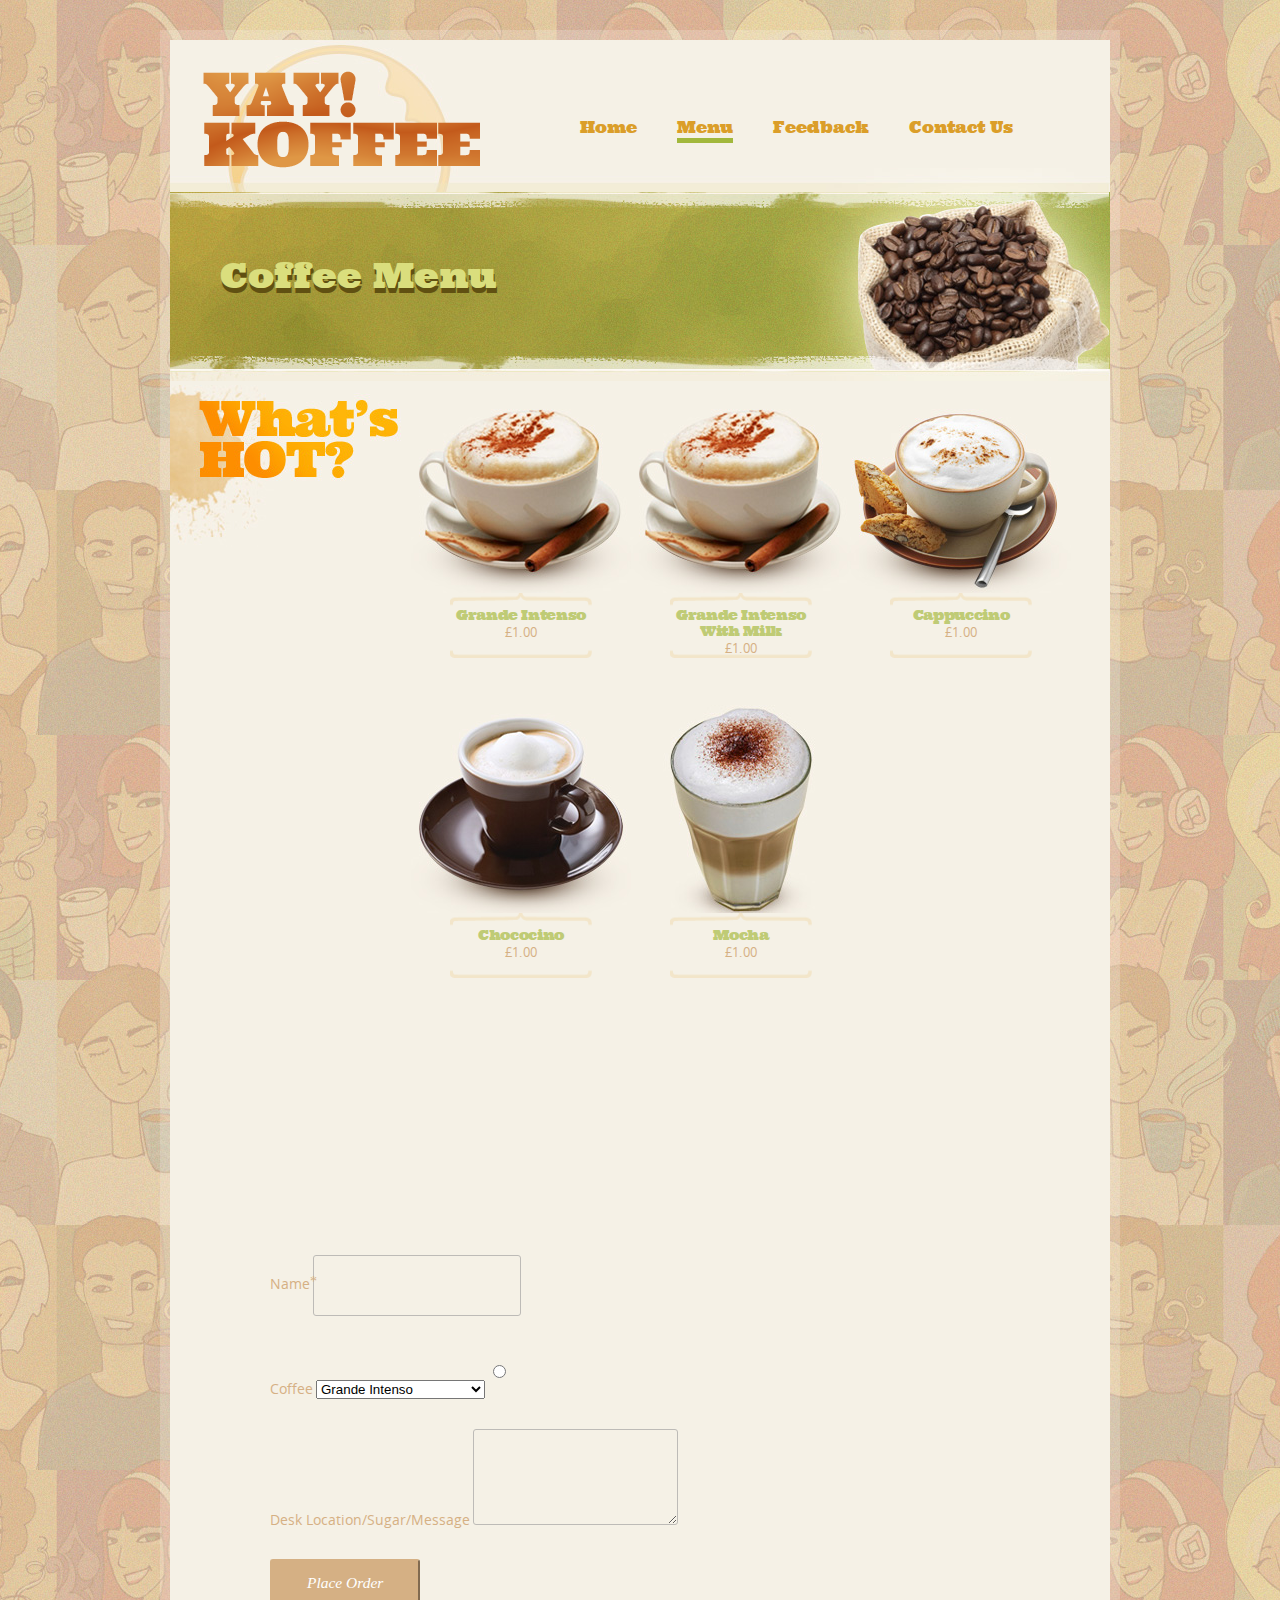
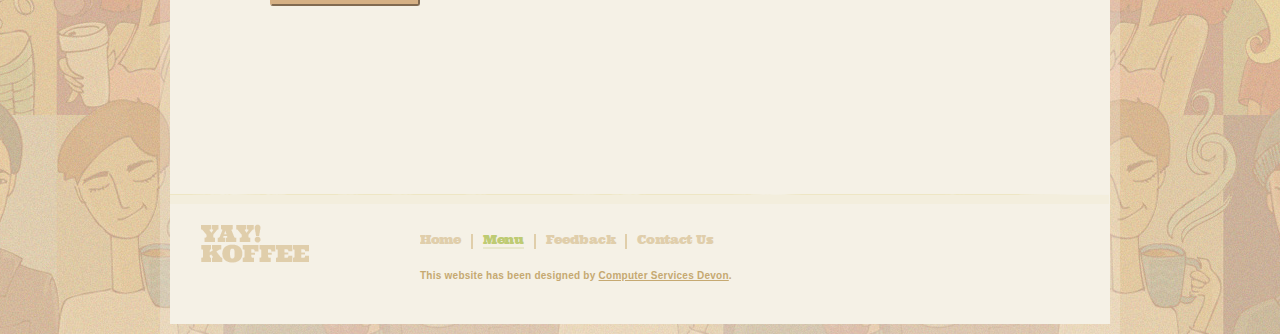
==== menu.html @ 17f11d4c "Add files via upload" ====
<!DOCTYPE html>
<html>

<head>

<meta charset="UTF-8">

<title>Menu - Yay&#33;Koffee Website</title>

<meta http-equiv="X-UA-Compatible" content="IE=edge">
<meta name="generator" content="Mobirise v3.12.1, mobirise.com">
<meta name="viewport" content="width=device-width, initial-scale=1">
<link rel="shortcut icon" href="assets/images/logo.png" type="image/x-icon">
<meta name="description" content="">


<link rel="stylesheet" href="assets/tether/tether.min.css">
<link rel="stylesheet" href="assets/bootstrap/css/bootstrap.min.css">
<link rel="stylesheet" href="assets/theme/css/style.css">

<link rel="stylesheet" type="text/css" href="css/style.css">

</head>

<body>

<div id="page">

<div>

<div id="header">

<a href="yaykoffee.html"><img src="images/logo.png" alt="Image"></a>

<ul>

<li>

<a href="yaykoffee.html">Home</a>

</li>

<li class="current">

<a href="menu.html">Menu</a>

</li>

<li>

<a href="#">Feedback</a>

</li>

<li>

<a href="#">Contact Us</a>

</li>

</ul>


</div>

<div id="body">

<div id="figure">

<img src="images/headline-menu.jpg" alt="Image">

<span>Coffee Menu</span>

</div>

<div>

<a href="menu.html" class="whatshot">What&#39;s Hot</a>

<div>

<ul>

<li>

<a href="#contacts4-0"><img src="images/coffee1.jpg" alt="Image"></a>

<div>

<a href="#contacts4-0">Grande Intenso</a>

<p>&#163;1.00
</p>
</div>

</li>

<li>

<a href="#contacts4-0"><img src="images/coffee1.jpg" alt="Image"></a>

<div>

<a href="#contacts4-0">Grande Intenso With Milk</a>

<p>&#163;1.00
</p>
</div>

</li>

<li>

<a href="#contacts4-0"><img src="images/coffee2.jpg" alt="Image"></a>

<div>

<a href="#contacts4-0">Cappuccino</a>

<p>&#163;1.00
</p>

</div>

</li>

<li>

<a href="#contacts4-0"><img src="images/coffee3.jpg" alt="Image"></a>

<div>

<a href="#contacts4-0">Chococino</a>

<p>&#163;1.00
</p>

</div>

</li>

<li>

<a href="#contacts4-0"><img src="images/coffee4.jpg" alt="Image"></a>

<div>

<a href="#contacts4-0">Mocha</a>

<p>&#163;1.00
</p>

</div>

</li>

</ul>

</div>
</div>

<section class="mbr-footer footer4 mbr-section mbr-section-md-padding" id="contacts4-0" style="background-color: rgb(245, 241, 230);">

    <div class="container">
        <div class="mbr-contacts row">
            <div class="col-sm-8">
                <div class="row">
                    <div class="col-sm-6">
                        <p></p>
                    </div>
                    <div class="col-sm-6"></div>
                </div>
            </div>
            <div class="col-sm-4" data-form-type="formoid">
                <div data-form-alert="true">
                    <div hidden="" data-form-alert-success="true">Thanks for your order, we will be with you shortly!</div>
                </div>
                <form action="https://mobirise.com/" method="post" data-form-title="MESSAGE">
                    <input type="hidden" value="bp8QdwZlumvn5A5jrG0yVfaINbLjKqHL7+QjnKdUTuFYJ6l2spEoLCuzPC8Zn+gE+W487ttQkU265dWGNcAhoTUflsGxe4GEViRPbZJAxEvvhRp44yQENz+hBZqgiztR" data-form-email="true">
                    <div class="form-group">
                        <label class="form-control-label" for="contacts4-0-name">Name<span class="form-asterisk">*</span></label>
                        <input type="text" class="form-control input-sm input-inverse" name="name" required="" data-form-field="Name" id="contacts4-0-name">
                    </div>

                    <div class="form-group">
                        <label class="form-control-label" for="contacts4-0-phone">Coffee</label>
                        <select name="Coffee">
                          <option value="GrandeIntenso">Grande Intenso</option>
                          <option value="GrandeIntensoMilk">Grande Intenso with Milk</option>
                          <option value="Cappucino">Cappucino</option>
                          <option value="Chococino">Chococino</option>
                          <option value="Mocha">Mocha</option>
                        </select>
                        <input type="radio" class="form-control input-sm input-inverse" name="phone" data-form-field="Phone" id="contacts4-0-phone">
                      </div>
                    <div class="form-group">
                        <label class="form-control-label" for="contacts4-0-message">Desk Location/Sugar/Message</label>
                        <textarea class="form-control input-sm input-inverse" name="message" data-form-field="Message" rows="4" id="contacts4-0-message"></textarea>
                    </div>
                    <div class="mbr-buttons mbr-buttons--right btn-inverse"><button type="submit" class="btn btn-sm btn-black">Place Order</button></div>
                </form>
            </div>
        </div>
    </div>
</section>

</div>

<div id="footer">

<div>

<a href="yaykoffee.html"><img src="images/logo2.png" alt="Image"></a>

<p class="footnote"></p>

</div>

<div class="section">

<ul>

<li>

<a href="yaykoffee.html">Home</a>

</li>

<li class="current">

<a href="menu.html">Menu</a>

</li>

<li>

<a href="#">Feedback</a>

</li>

<li>

<a href="#">Contact Us</a>

</li>

</ul>

<div id="connect">

</div>

<p>
This website has been designed by <a href="http://www.computerservicesdevon.co.uk/">Computer Services Devon</a>.
</p>
</div>

</div>

</div>

</div>

<section class="engine"><a rel="external" href="https://mobirise.com">Web Page Creator</a></section><script src="assets/web/assets/jquery/jquery.min.js"></script>
<script src="assets/tether/tether.min.js"></script>
<script src="assets/bootstrap/js/bootstrap.min.js"></script>
<script src="assets/viewport-checker/jquery.viewportchecker.js"></script>
<script src="assets/theme/js/script.js"></script>
<script src="assets/formoid/formoid.min.js"></script>


<input name="animation" type="hidden">

</body>

</html>
---- css/style.css ----
/* Website template by freewebsitetemplates.com */
body {
	background: url(../images/bg-body.jpg) repeat center top;
	color: #d5b084;
	font-family: 'open_sansregular';
	font-size: 12px;
	margin: 0;
	min-width: 960px;
	padding: 0;
}
@font-face {
	font-family: 'UltraRegular';
	src: url('../fonts/ultra-webfont.eot');
	src: url('../fonts/ultra-webfont.eot?#iefix') format('embedded-opentype'),
	url('../fonts/ultra-webfont.woff') format('woff'),
	url('../fonts/ultra-webfont.ttf') format('truetype'),
	url('../fonts/ultra-webfont.svg#UltraRegular') format('svg');
	font-weight: normal;
	font-style: normal;
}
@font-face {
	font-family: 'open_sansregular';
	src: url('../fonts/opensans-regular-webfont.eot');
	src: url('../fonts/opensans-regular-webfont.eot?#iefix') format('embedded-opentype'),
	url('../fonts/opensans-regular-webfont.woff') format('woff'),
	url('../opensans-regular-webfont.ttf') format('truetype'),
	url('../opensans-regular-webfont.svg#open_sansregular') format('svg');
	font-weight: normal;
	font-style: normal;
}
a {
	outline: none;
}
img {
	border: 0;
}
p {
	letter-spacing: 0.025em;
	line-height: 20px;
}
p a {
	color: #d5af87;
}
p a:hover {
	color: #bfcb75;
}
#page {
	background: url(../images/bg-page.png) repeat;
	margin: 30px auto 0;
	padding: 10px;
	width: 940px;
}
#page div {
	background: #f5f1e6 url(../images/bg-logo.jpg) no-repeat left top;
	padding: 0;
	width: 940px;
}
#page div div#header {
	background: none;
	overflow: hidden;
	padding: 0;
	width: auto;
}
#page div div#header img {
	float: left;
	margin: 30px 0 0 32px;
}
#page div div#header ul {
	float: right;
	list-style: none;
	margin: 77px 0 0;
	overflow: hidden;
	padding: 0;
	width: 550px;
}
#page div div#header ul li {
	float: left;
	padding: 0 20px;
}
#page div div#header ul li a {
	color: #db9e29;
	display: block;
	font-family: 'UltraRegular';
	font-size: 16px;
	text-decoration: none;
}
#page div div#header ul li.current a,
#page div div#header ul li a:hover {
	border-bottom: 5px solid #a2b83c;
}
#page div div#body {
	background: url(../images/separator-long.png) no-repeat bottom center;
	padding: 0 0 10px;
}
#page div div#body div#figure {
	font-family: 'UltraRegular';
	padding: 0;
	position: relative;
}
#page div div#body div#figure span {
	color: #dade7d;
	display: block;
	font-size: 35px;
	left: 50px;
	position: absolute;
	top: 85px;
	text-shadow: 1px 5px #605012;
}
#page div div#body div#figure span#home {
	color: #f9b94b;
	font-size: 45px;
	line-height: 45px;
	top: 118px;
	text-shadow: 1px 5px #824622;
	width: 590px;
}
#page div div#body div#figure span#home a {
	background: url(../images/bg-find-out.png) repeat;
	color: #f6f1e7;
	display: inline-block;
	font-size: 14px;
	height: 30px;
	letter-spacing: -0.025em;
	line-height: 30px;
	padding: 0 10px;
	text-align: center;
	text-decoration: none;
	text-shadow: none;
	vertical-align: middle;
}
#page div div#body div#figure span#home a:hover {
	background: url(../images/bg-find-out-hover.png) repeat;
}
#page div div#body div {
	background: none;
	overflow: hidden;
	padding: 0 0 30px;
	width: auto;
}
#page div div#body div div {
	background: none;
	float: left;
	width: 660px;
}
#page div div#body div div#blog {
	width: 685px;
}
#page div div#body div div p {
	font-family: 'open_sansregular';
	font-size: 13px;
	margin: 0 0 20px;
}
#page div div#body div div h3 {
	color: #858f48;
	font-family: 'UltraRegular';
	font-size: 20px;
	font-weight: normal;
	letter-spacing: 0.025em;
	line-height: 20px;
	margin: 20px 0;
}
#page div div#body div div dl {
	float: left;
	margin: 30px 0 10px;
	width: 330px;
}
#page div div#body div div dl dt {
	color: #a2b83d;
	font-family: 'UltraRegular';
	font-size: 16px;
	letter-spacing: -0.025em;
	line-height: 20px;
}
#page div div#body div div dl dd {
	font-family: 'open_sansregular';
	font-size: 13px;
	letter-spacing: 0.025em;
	line-height: 20px;
	margin: 0;
}
#page div div#body div div ul {
	list-style: none;
	margin: 0;
	overflow: hidden;
	padding: 0;
}
#page div div#body div div ul li {
	float: left;
	height: 320px;
	width: 220px;
}
#page div div#body div div ul li div {
	background: url(../images/bg-item-title.png) no-repeat center top;
	height: 65px;
	float: none;
	margin: 0 auto;
	padding: 0;
	text-align: center;
	width: 142px;
}
#page div div#body div div ul li div a {
	color: #bfcb75;
	display: block;
	font-family: 'UltraRegular';
	font-size: 14px;
	letter-spacing: -0.025em;
	line-height: 16px;
	padding: 14px 0 0;
	text-decoration: none;
}
#page div div#body div#featured {
	background: none;
	overflow: hidden;
	padding: 0;
}
#page div div#body div a.about,
#page div div#body div a.locations,
#page div div#body div a.whatshot,
#page div div#body div a.blog {
	display: block;
	float: left;
	text-indent: -999999px;
}
#page div div#body div a.about,
#page div div#body div a.locations,
#page div div#body div a.whatshot,
#page div div#body div a.blog {
	height: 162px;
	margin: 0 10px 0 0;
	width: 231px;
}
#page div div#body div#featured span.whatshot {
	background: url(../images/whats-hot.jpg) no-repeat left top;
	display: block;
	float: left;
	height: 189px;
	margin: 0;
	position: relative;
	width: 237px;
}
#page div div#body div#featured span.whatshot a {
	background: url(../images/bg-find-out2.png) repeat;
	color: #f6f1e7;
	display: inline-block;
	height: 30px;
	font-family: 'UltraRegular';
	font-size: 14px;
	letter-spacing: -0.025em;
	line-height: 30px;
	margin: 127px 0 0 33px;
	padding: 0 10px;
	text-align: center;
	text-decoration: none;
}
#page div div#body div#featured span.whatshot a:hover {
	background: url(../images/bg-find-out2-hover.png) repeat;
}
#page div div#body div a.about {
	background: url(../images/about.jpg) no-repeat left top;
}
#page div div#body div a.locations {
	background: url(../images/locations.jpg) no-repeat left top;
}
#page div div#body div a.whatshot {
	background: url(../images/whats-hot2.jpg) no-repeat left top;
}
#page div div#body div a.blog {
	background: url(../images/blog.jpg) no-repeat left top;
}
#page div div#body div div#blog ul:first-child {
	background: none;
	float: left;
	margin: 0;
	padding: 0;
	width: 460px;
}
#page div div#body div div#blog ul:first-child li {
	background: url(../images/separator-blog-entry.png) no-repeat center top;
	float: none;
	height: auto;
	padding: 40px 0 15px;
	width: auto;
}
#page div div#body div div#blog ul:first-child li:first-child {
	background: none;
	padding: 20px 0 15px;
}
#page div div#body div div#blog ul:first-child li div {
	background: none;
	height: auto;
	margin: 0 0 10px;
	overflow: hidden;
	text-align: left;
	width: auto;
}
#page div div#body div div#blog ul:first-child li div div {
	background: none;
	display: block;
	float: left;
	height: 50px;
	margin: 0;
	padding: 0;
	position: relative;
	text-align: center;
	width: 45px;
}
#page div div#body div div#blog ul:first-child li div div span.month {
	color: #dc9f29;
	display: block;
	font-family: 'UltraRegular';
	font-size: 8px;
	letter-spacing: 0.025em;
	line-height: 22px;
	padding: 0;
}
#page div div#body div div#blog ul:first-child li div div span.date {
	color: #dc9f29;
	display: block;
	font-family: 'UltraRegular';
	font-size: 28px;
	left: 2px;
	letter-spacing: 0.025em;
	line-height: 22px;
	margin: 0;
	padding: 0;
	position: absolute;
	top: 16px;
}
#page div div#body div div#blog ul:first-child li div h1 {
	float: left;
	font-family: 'UltraRegular';
	font-size: 18px;
	font-weight: normal;
	letter-spacing: 0.025em;
	line-height: 20px;
	margin: 0 0 0 20px;
	width: 375px;
}
#page div div#body div div#blog ul:first-child li div h1 a {
	color: #858F48;
	display: block;
	font-size: inherit;
	padding: 17px 0 0;
	text-decoration: none;
}
#page div div#body div div#blog ul:first-child li a.readmore {
	color: #bcc680;
	display: inline-block;
	font-family: 'UltraRegular';
	font-size: 10px;
	letter-spacing: 0.025em;
	line-height: 20px;
	margin: 0 0 0 380px;
	text-align: right;
}
#page div div#body div div#blog ul:first-child li a.readmore:hover {
	text-decoration: none;
}
#page div div#body div div#blog ul:first-child li p {
	font-size: 13px;
	letter-spacing: 0.025em;
	line-height: 20px;
}
#page div div#body div div#blog ul {
	background: #f9f6ef;
	float: right;
	margin: 10px 0 0;
	padding: 27px 0 15px;
	width: 210px;
}
#page div div#body div div#blog ul li {
	float: none;
	height: auto;
	padding: 20px 10px 0;
	width: auto;
}
#page div div#body div div#blog ul li:first-child {
	padding: 0 10px;
}
#page div div#body div div#blog ul li h2 {
	font-family: 'UltraRegular';
	font-size: 12px;
	font-weight: normal;
	letter-spacing: 0.025em;
	line-height: 18px;
	margin: 0;
}
#page div div#body div div#blog ul li h2 a {
	color: #869048;
	text-decoration: none;
}
#page div div#body div div#blog ul li span.date {
	color: #dc9f2a;
	display: block;
	font-family: 'UltraRegular';
	font-size: 10px;
	letter-spacing: 0.025em;
	line-height: 18px;
	padding: 0 0 20px;
}
#page div div#body div div#blog ul li p {
	font-size: 12px;
	letter-spacing: 0.025em;
	line-height: 18px;
	margin: 0;
}
#page div div#body div div#blog ul li a.readmore {
	color: #b0c26d;
	display: inline-block;
	font-family: 'open_sansregular';
	font-size: 10px;
	letter-spacing: 0.01em;
	line-height: 18px;
	margin: 0 0 0 133px;
	padding: 3px 0 6px;
	text-transform: capitalize;

}
#page div div#body div#featured div {
	background: none;
	float: left;
	padding: 0;
	width: 703px;
}
#page div div#body div#featured div a {
	display: inline-block;
	margin: 0 0 0 5px;
}
#page div div#body div.section {
	background: #3c200b url(../images/separator-content.jpg) no-repeat top center;
	overflow: hidden;
	padding: 30px 30px 0;
	width: 880px;	
}
#page div div#body div.section ul {
	float: left;
	list-style: none;
	margin: 0;
	overflow: hidden;
	padding: 20px 0 0;
	width: 640px;
}
#page div div#body div.section ul li {
	float: left;
	margin: 0 0 0 20px;
	width: 200px;
}
#page div div#body div.section ul li h2 {
	font-family: 'UltraRegular';
	font-size: 20px;
	font-weight: normal;
	letter-spacing: -0.025em;
	line-height: 26px;
	margin: 0;
	padding: 10px 0 13px;
}
#page div div#body div.section ul li h2 a {
	color: #899148;
	display: inline-block;
	text-decoration: none;
}
#page div div#body div.section ul li p {
	color: #b98d6c;
	letter-spacing: 0.025em;
	line-height: 16px;
	margin: 0;
	width: 190px;
}
#page div div#body div.section ul li a.readmore {
	background: url(../images/icon-arrow.png) no-repeat left center;
	color: #b0c26d;
	display: inline-block;
	float: right;
	font-size: 10px;
	letter-spacing: 0.01em;
	margin: 10px 0 0 0;
	padding: 0 22px 0 15px;
	text-align: right;
	text-transform: capitalize;
}
#page div div#body div.section ul li a.readmore:hover {
	text-decoration: none;
}
#page div div#body div.section ul li:first-child {
	margin: 0;
}
#page div div#body div.section ul li img {
	border: 3px solid #f7f0e6;
}
#page div div#body div.section ul li a img,
#page div div#body div div ul li a img {
	display: block;
}
#page div div#body div.section div {
	background: url(../images/bg-recent-blog.jpg) no-repeat;
	float: right;
	height: 398px;
	padding: 0;
	width: 220px;
}
#page div div#body div.section div ul {
	float: none;
	margin: 70px 0 0;
	width: auto;
}
#page div div#body div.section div ul li {
	background: url(../images/separator-recent-blog.jpg) no-repeat center top;
	display: block;
	float: none;
	height: auto;
	margin: 0;
	padding: 12px 0 0;
	width: 220px;
}
#page div div#body div.section div ul li:first-child {
	background: url(../images/separator-recent-blog-1st.jpg) no-repeat center top;
}
#page div div#body div.section div ul li h3 {
	font-family: 'UltraRegular';
	font-size: 14px;
	font-weight: normal;
	letter-spacing: -0.025em;
	line-height: 16px;
	margin: 0;
	padding: 0 5px 0 20px;
}
#page div div#body div.section div ul li h3 a {
	color: #9daf4b;
	text-decoration: none;
}
#page div div#body div.section div ul li span {
	color: #cbca75;
	display: block;
	font-family: 'UltraRegular';
	font-size: 10px;
	letter-spacing: -0.025em;
	line-height: 16px;
	padding: 0 5px 5px 20px;
}
#page div div#body div.section div ul li p {
	color: #b98d6c;
	font-size: 12px;
	letter-spacing: 0.025em;
	line-height: 16px;
	padding: 0 5px 0 20px;
}
#page div div#body div.section div ul li a.readmore {
	background: none;
	color: #b0c26d;
	display: inline-block;
	float: none;
	font-family: 'open_sansregular';
	font-size: 10px;
	letter-spacing: 0.01em;
	line-height: 18px;
	margin: 0 0 0 152px;
	padding: 3px 0 6px;
	text-align: left;
	text-transform: capitalize;
}
#page div div#body div div#blog ul li a.readmore:hover {
	text-decoration: none;
}
#page div div#footer {
	background: #f5f1e6;
	height: 120px;
}
#page div div#footer div {
	background: none;
	float: left;
	margin: 20px 0 0 30px;
	width: 190px;
}
#page div div#footer div a {
	display: inline-block;
}
#page div div#footer div p.footnote {
	color: #e2cfae;
	font-family: 'UltraRegular';
	font-size: 10px;
	letter-spacing: -0.025em;
	line-height: 12px;
	margin: 5px 0 0;
}
#page div div#footer div.section {
	background: none;
	margin: 0 0 0 30px;
	position: relative;
	width: 655px;
}
#page div div#footer div.section ul {
	list-style: none;
	margin: 30px 0 0;
	overflow: hidden;
	padding: 0;
}
#page div div#footer div.section ul li {
	border-left: 2px solid #e0ceaa;
	float: left;
	height: 15px;
	line-height: 13px;
	padding: 0 10px;
}
#page div div#footer div.section ul li a {
	color: #e0ceab;
	display: block;
	font-family: 'UltraRegular';
	letter-spacing: -0.025em;
	text-decoration: none;
	text-align: center;
}
#page div div#footer div.section ul li.current a {
	color: #becb73;
	border-bottom: 2px solid #e8e7cb;
}
#page div div#footer div.section ul li:first-child {
	border: 0;
	padding: 0 10px 0 0;
}
#page div div#footer div.section p {
	color: #c6a971;
	font-family: Arial, Helvetica, sans-serif;
	font-size: 10px;
	font-weight: bold;
	line-height: 13px;
	margin: 20px 0 0;
}
#page div div#footer div.section p a {
	color: #c6a971;
}
#page div div#footer div.section p a:hover {
	color: #91a130;
}
#page div div#footer div.section div#connect {
	background: none;
	float: none;
	height: 18px;
	margin: 0;
	position: absolute;
	right: 0;
	top: 28px;
	width: auto;
}
#page div div#footer div.section div#connect a {
	display: inline-block;
	float: left;
	height: 18px;
	margin: 0 8px;
	text-indent: -99999px;
	width: 18px;
}
#page div div#footer div.section div#connect a#facebook {
	background: url(../images/icons.png) no-repeat 0 0;
}
#page div div#footer div.section div#connect a#facebook:hover {
	background: url(../images/icons.png) no-repeat -18px 0;
}
#page div div#footer div.section div#connect a#twitter {
	background: url(../images/icons.png) no-repeat 0 -28px;
}
#page div div#footer div.section div#connect a#twitter:hover {
	background: url(../images/icons.png) no-repeat -18px -28px;
}
#page div div#footer div.section div#connect a#googleplus {
	background: url(../images/icons.png) no-repeat 0 -56px;
}
#page div div#footer div.section div#connect a#googleplus:hover {
	background: url(../images/icons.png) no-repeat -18px -56px;
}
#page div div#footer div.section div#connect a#rss {
	background: url(../images/icons.png) no-repeat 0 -84px;
}
#page div div#footer div.section div#connect a#rss:hover {
	background: url(../images/icons.png) no-repeat -18px -84px;
}
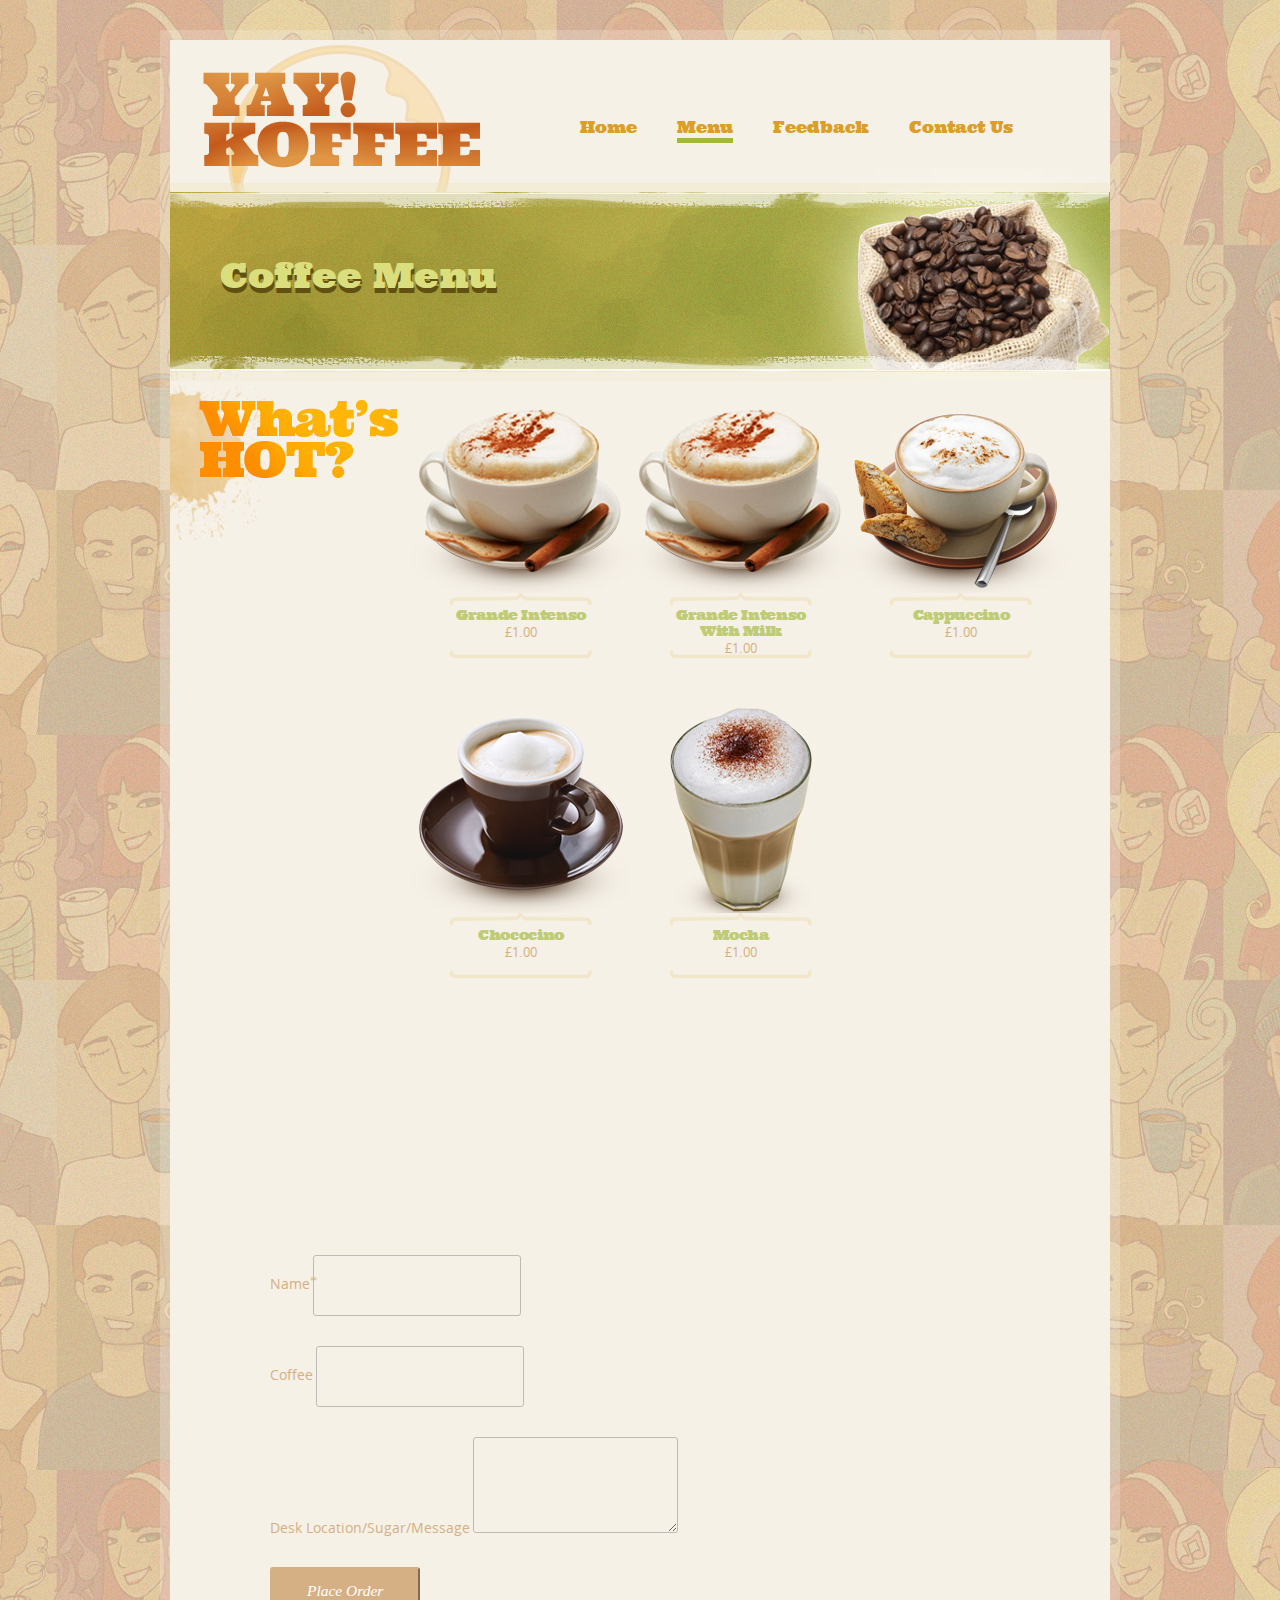
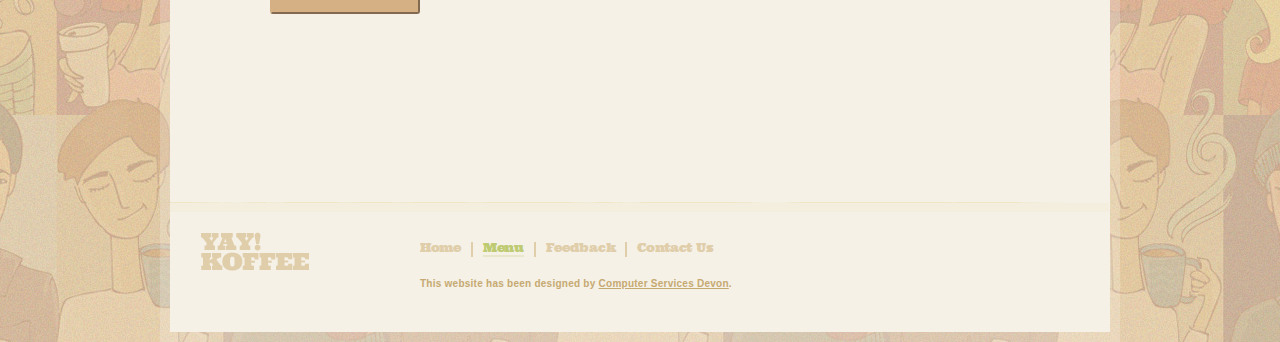
==== commit 2be4e203: "Add files via upload" ====
--- a/menu.html
+++ b/menu.html
@@ -184,15 +184,8 @@
 
                     <div class="form-group">
                         <label class="form-control-label" for="contacts4-0-phone">Coffee</label>
-                        <select name="Coffee">
-                          <option value="GrandeIntenso">Grande Intenso</option>
-                          <option value="GrandeIntensoMilk">Grande Intenso with Milk</option>
-                          <option value="Cappucino">Cappucino</option>
-                          <option value="Chococino">Chococino</option>
-                          <option value="Mocha">Mocha</option>
-                        </select>
-                        <input type="radio" class="form-control input-sm input-inverse" name="phone" data-form-field="Phone" id="contacts4-0-phone">
-                      </div>
+                        <input type="tel" class="form-control input-sm input-inverse" name="phone" data-form-field="Phone" id="contacts4-0-phone">
+                    </div>
                     <div class="form-group">
                         <label class="form-control-label" for="contacts4-0-message">Desk Location/Sugar/Message</label>
                         <textarea class="form-control input-sm input-inverse" name="message" data-form-field="Message" rows="4" id="contacts4-0-message"></textarea>
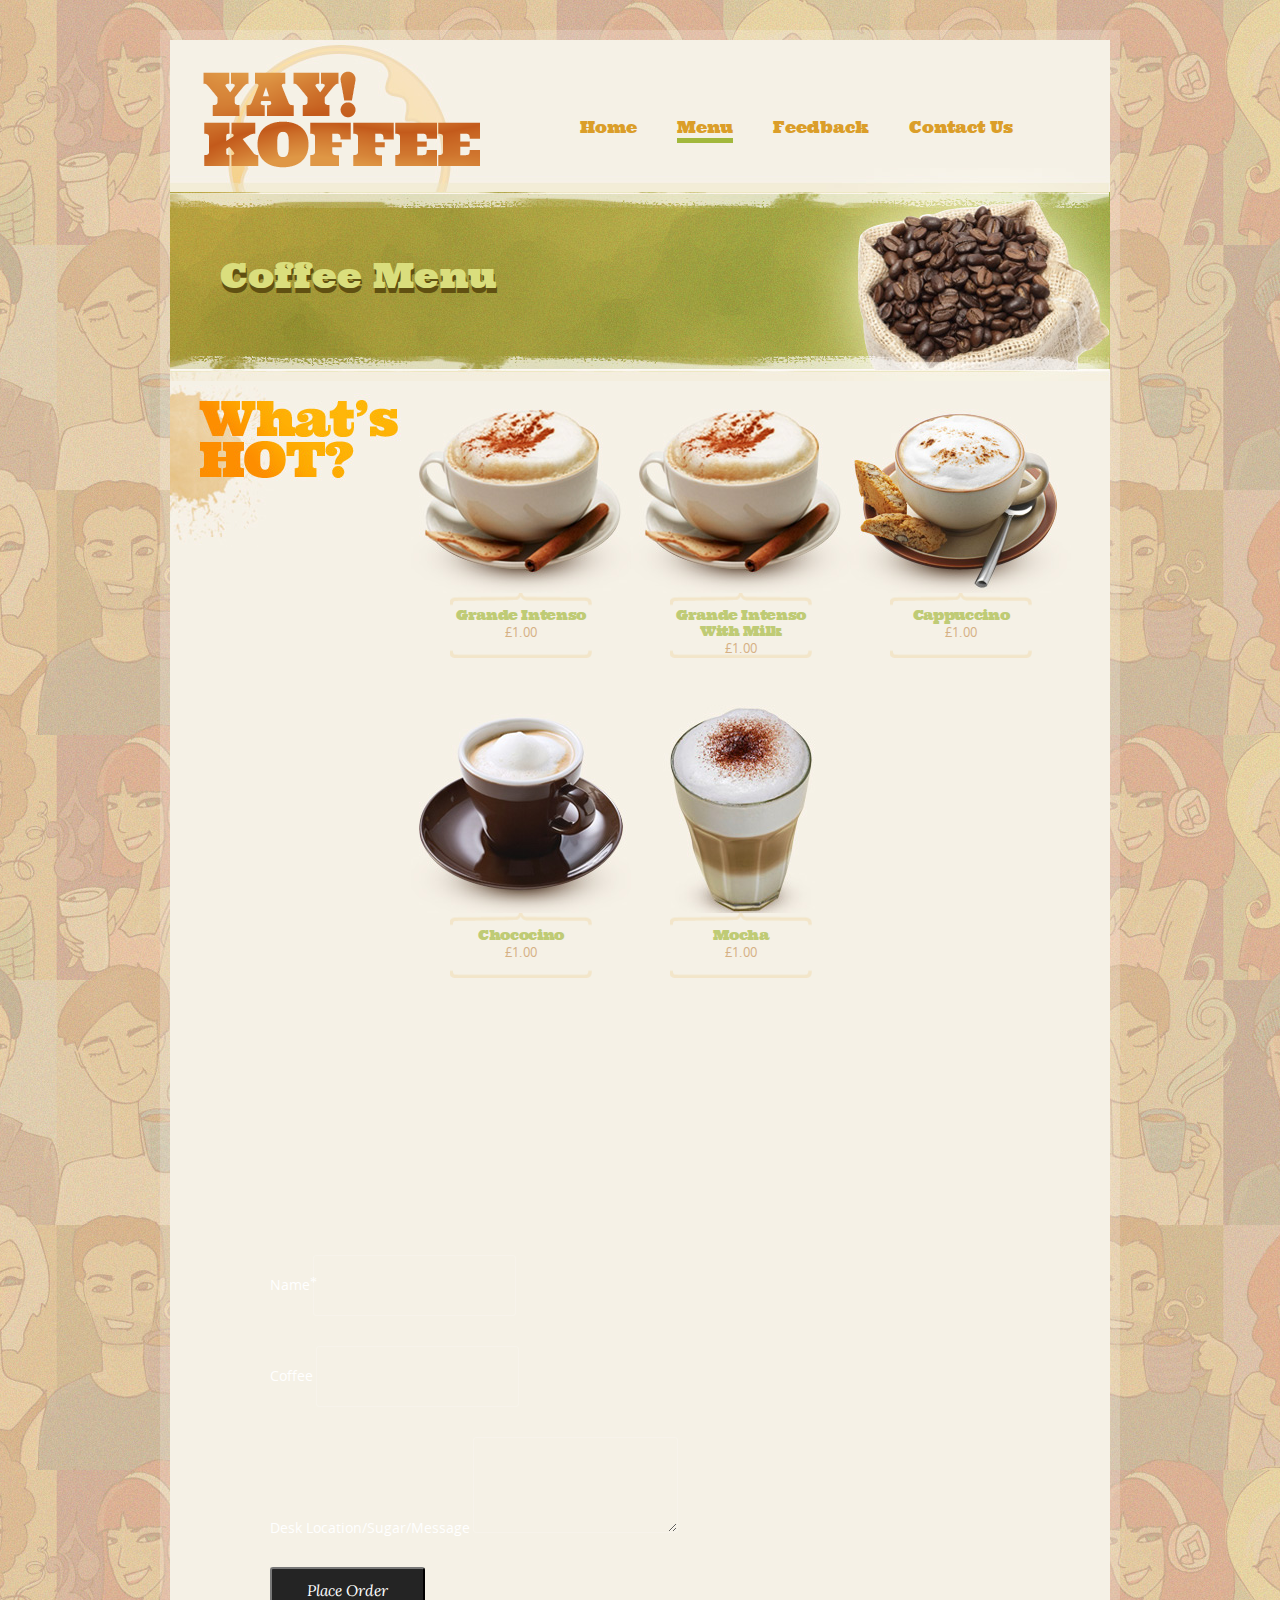
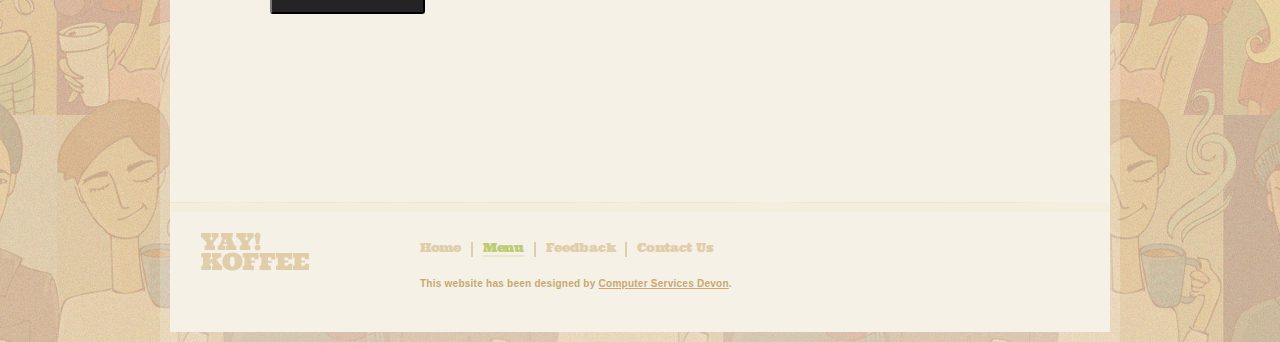
==== commit aa313770: "Add files via upload" ====
--- a/menu.html
+++ b/menu.html
@@ -13,10 +13,15 @@
 <link rel="shortcut icon" href="assets/images/logo.png" type="image/x-icon">
 <meta name="description" content="">
 
-
+<link rel="stylesheet" href="https://fonts.googleapis.com/css?family=Lora:400,700,400italic,700italic&amp;subset=latin">
+<link rel="stylesheet" href="https://fonts.googleapis.com/css?family=Montserrat:400,700">
+<link rel="stylesheet" href="https://fonts.googleapis.com/css?family=Raleway:100,100i,200,200i,300,300i,400,400i,500,500i,600,600i,700,700i,800,800i,900,900i">
+<link rel="stylesheet" href="assets/bootstrap-material-design-font/css/material.css">
 <link rel="stylesheet" href="assets/tether/tether.min.css">
 <link rel="stylesheet" href="assets/bootstrap/css/bootstrap.min.css">
+<link rel="stylesheet" href="assets/animate.css/animate.min.css">
 <link rel="stylesheet" href="assets/theme/css/style.css">
+<link rel="stylesheet" href="assets/mobirise/css/mbr-additional.css" type="text/css">
 
 <link rel="stylesheet" type="text/css" href="css/style.css">
 
@@ -161,40 +166,40 @@
 
 <section class="mbr-footer footer4 mbr-section mbr-section-md-padding" id="contacts4-0" style="background-color: rgb(245, 241, 230);">
 
-    <div class="container">
-        <div class="mbr-contacts row">
-            <div class="col-sm-8">
-                <div class="row">
-                    <div class="col-sm-6">
-                        <p></p>
-                    </div>
-                    <div class="col-sm-6"></div>
-                </div>
-            </div>
-            <div class="col-sm-4" data-form-type="formoid">
-                <div data-form-alert="true">
-                    <div hidden="" data-form-alert-success="true">Thanks for your order, we will be with you shortly!</div>
-                </div>
-                <form action="https://mobirise.com/" method="post" data-form-title="MESSAGE">
-                    <input type="hidden" value="bp8QdwZlumvn5A5jrG0yVfaINbLjKqHL7+QjnKdUTuFYJ6l2spEoLCuzPC8Zn+gE+W487ttQkU265dWGNcAhoTUflsGxe4GEViRPbZJAxEvvhRp44yQENz+hBZqgiztR" data-form-email="true">
-                    <div class="form-group">
-                        <label class="form-control-label" for="contacts4-0-name">Name<span class="form-asterisk">*</span></label>
-                        <input type="text" class="form-control input-sm input-inverse" name="name" required="" data-form-field="Name" id="contacts4-0-name">
-                    </div>
-
-                    <div class="form-group">
-                        <label class="form-control-label" for="contacts4-0-phone">Coffee</label>
-                        <input type="tel" class="form-control input-sm input-inverse" name="phone" data-form-field="Phone" id="contacts4-0-phone">
-                    </div>
-                    <div class="form-group">
-                        <label class="form-control-label" for="contacts4-0-message">Desk Location/Sugar/Message</label>
-                        <textarea class="form-control input-sm input-inverse" name="message" data-form-field="Message" rows="4" id="contacts4-0-message"></textarea>
-                    </div>
-                    <div class="mbr-buttons mbr-buttons--right btn-inverse"><button type="submit" class="btn btn-sm btn-black">Place Order</button></div>
-                </form>
-            </div>
-        </div>
-    </div>
+  <div class="container">
+      <div class="mbr-contacts row">
+          <div class="col-sm-8">
+              <div class="row">
+                  <div class="col-sm-6">
+                      <p></p>
+                  </div>
+                  <div class="col-sm-6"></div>
+              </div>
+          </div>
+          <div class="col-sm-4" data-form-type="formoid">
+              <div data-form-alert="true">
+                  <div hidden="" data-form-alert-success="true">Thanks for your order, we will be with you shortly!</div>
+              </div>
+              <form action="https://mobirise.com/" method="post" data-form-title="MESSAGE">
+                  <input type="hidden" value="QC+4oBMFgALSIuYYeRdZpc7VvVssm9BcM3UBa63JvEwoQzsXoKhtLCrLDiPA3NjwlttGgKivA283PehW1NQMTd4xpR4L+GZWFmr/Pw7HC7I6+UOldZNMMduFTT3yii8i" data-form-email="true">
+                  <div class="form-group">
+                      <label class="form-control-label" for="contacts4-0-name">Name<span class="form-asterisk">*</span></label>
+                      <input type="text" class="form-control input-sm input-inverse" name="name" required="" data-form-field="Name" id="contacts4-0-name">
+                  </div>
+
+                  <div class="form-group">
+                      <label class="form-control-label" for="contacts4-0-phone">Coffee</label>
+                      <input type="tel" class="form-control input-sm input-inverse" name="phone" data-form-field="Coffee" id="contacts4-0-phone">
+                  </div>
+                  <div class="form-group">
+                      <label class="form-control-label" for="contacts4-0-message">Desk Location/Sugar/Message</label>
+                      <textarea class="form-control input-sm input-inverse" name="message" data-form-field="Message" rows="4" id="contacts4-0-message"></textarea>
+                  </div>
+                  <div class="mbr-buttons mbr-buttons--right btn-inverse"><button type="submit" class="btn btn-sm btn-black">Place Order</button></div>
+              </form>
+          </div>
+      </div>
+  </div>
 </section>
 
 </div>
@@ -254,9 +259,10 @@
 
 </div>
 
-<section class="engine"><a rel="external" href="https://mobirise.com">Web Page Creator</a></section><script src="assets/web/assets/jquery/jquery.min.js"></script>
+<section class="engine"><a rel="external" href="https://mobirise.com">https://mobirise.com/</a></section><script src="assets/web/assets/jquery/jquery.min.js"></script>
 <script src="assets/tether/tether.min.js"></script>
 <script src="assets/bootstrap/js/bootstrap.min.js"></script>
+<script src="assets/smooth-scroll/smooth-scroll.js"></script>
 <script src="assets/viewport-checker/jquery.viewportchecker.js"></script>
 <script src="assets/theme/js/script.js"></script>
 <script src="assets/formoid/formoid.min.js"></script>
--- a/assets/mobirise/css/mbr-additional.css
+++ b/assets/mobirise/css/mbr-additional.css
@@ -0,0 +1,413 @@
+@import url(https://fonts.googleapis.com/css?family=Montserrat:400,700);
+@import url(https://fonts.googleapis.com/css?family=Lora:400,700);
+@import url(https://fonts.googleapis.com/css?family=Raleway:400,300,700);
+
+
+
+body,
+input,
+textarea,
+.mbr-company .list-group-text {
+  font-family: 'Raleway', sans-serif;
+}
+.mbr-footer-content li,
+.mbr-footer .mbr-contacts li {
+  font-family: 'Raleway', sans-serif;
+}
+.btn,
+.alert,
+h1,
+h2,
+h3,
+h4,
+h5,
+h6,
+.h1,
+.h2,
+.h3,
+.h4,
+.h5,
+.h6,
+.display-1,
+.display-2,
+.display-3,
+.display-4,
+.mbr-figure .mbr-figure-caption,
+.mbr-gallery-title,
+.mbr-map [data-state-details],
+.mbr-price {
+  font-family: 'Montserrat', sans-serif;
+}
+.mbr-footer-content h1,
+.mbr-footer .mbr-contacts h1,
+.mbr-footer-content h2,
+.mbr-footer .mbr-contacts h2,
+.mbr-footer-content h3,
+.mbr-footer .mbr-contacts h3,
+.mbr-footer-content h4,
+.mbr-footer .mbr-contacts h4,
+.mbr-footer-content p strong,
+.mbr-footer .mbr-contacts p strong,
+.mbr-footer-content strong,
+.mbr-footer .mbr-contacts strong {
+  font-family: 'Montserrat', sans-serif;
+}
+.btn-sm,
+.lead a,
+.lead blockquote,
+.mbr-section-subtitle,
+.mbr-section-hero .mbr-section-lead,
+.mbr-cards .card-subtitle,
+.mbr-testimonial .card-block {
+  font-family: 'Lora', serif;
+}
+.mbr-author-name {
+  font-family: 'Montserrat', sans-serif;
+}
+.mbr-author-desc {
+  font-family: 'Lora', serif;
+}
+.mbr-plan-title {
+  font-family: 'Montserrat', sans-serif;
+}
+.mbr-plan-subtitle,
+.mbr-plan-price-desc {
+  font-family: 'Lora', serif;
+}
+.bg-primary {
+  background-color: #c0a375 !important;
+}
+.bg-success {
+  background-color: #90a878 !important;
+}
+.bg-info {
+  background-color: #7e9b9f !important;
+}
+.bg-warning {
+  background-color: #f3c649 !important;
+}
+.bg-danger {
+  background-color: #f28281 !important;
+}
+.btn-primary {
+  background-color: #c0a375;
+  border-color: #c0a375;
+  color: #ffffff;
+}
+.btn-primary:hover,
+.btn-primary:focus,
+.btn-primary.focus,
+.btn-primary:active,
+.btn-primary.active {
+  color: #ffffff;
+  background-color: #a07e49;
+  border-color: #a07e49;
+}
+.btn-primary.disabled,
+.btn-primary:disabled {
+  color: #ffffff !important;
+  background-color: #a07e49 !important;
+  border-color: #a07e49 !important;
+}
+.btn-secondary {
+  background-color: #bfcecb;
+  border-color: #bfcecb;
+  color: #ffffff;
+}
+.btn-secondary:hover,
+.btn-secondary:focus,
+.btn-secondary.focus,
+.btn-secondary:active,
+.btn-secondary.active {
+  color: #ffffff;
+  background-color: #94ada8;
+  border-color: #94ada8;
+}
+.btn-secondary.disabled,
+.btn-secondary:disabled {
+  color: #ffffff !important;
+  background-color: #94ada8 !important;
+  border-color: #94ada8 !important;
+}
+.btn-info {
+  background-color: #7e9b9f;
+  border-color: #7e9b9f;
+  color: #ffffff;
+}
+.btn-info:hover,
+.btn-info:focus,
+.btn-info.focus,
+.btn-info:active,
+.btn-info.active {
+  color: #ffffff;
+  background-color: #597478;
+  border-color: #597478;
+}
+.btn-info.disabled,
+.btn-info:disabled {
+  color: #ffffff !important;
+  background-color: #597478 !important;
+  border-color: #597478 !important;
+}
+.btn-success {
+  background-color: #90a878;
+  border-color: #90a878;
+  color: #ffffff;
+}
+.btn-success:hover,
+.btn-success:focus,
+.btn-success.focus,
+.btn-success:active,
+.btn-success.active {
+  color: #ffffff;
+  background-color: #6a8153;
+  border-color: #6a8153;
+}
+.btn-success.disabled,
+.btn-success:disabled {
+  color: #ffffff !important;
+  background-color: #6a8153 !important;
+  border-color: #6a8153 !important;
+}
+.btn-warning {
+  background-color: #f3c649;
+  border-color: #f3c649;
+  color: #ffffff;
+}
+.btn-warning:hover,
+.btn-warning:focus,
+.btn-warning.focus,
+.btn-warning:active,
+.btn-warning.active {
+  color: #ffffff;
+  background-color: #e1a90f;
+  border-color: #e1a90f;
+}
+.btn-warning.disabled,
+.btn-warning:disabled {
+  color: #ffffff !important;
+  background-color: #e1a90f !important;
+  border-color: #e1a90f !important;
+}
+.btn-danger {
+  background-color: #f28281;
+  border-color: #f28281;
+  color: #ffffff;
+}
+.btn-danger:hover,
+.btn-danger:focus,
+.btn-danger.focus,
+.btn-danger:active,
+.btn-danger.active {
+  color: #ffffff;
+  background-color: #eb3d3c;
+  border-color: #eb3d3c;
+}
+.btn-danger.disabled,
+.btn-danger:disabled {
+  color: #ffffff !important;
+  background-color: #eb3d3c !important;
+  border-color: #eb3d3c !important;
+}
+.btn-primary-outline {
+  background: none;
+  border-color: #8e7041;
+  color: #8e7041;
+}
+.btn-primary-outline:hover,
+.btn-primary-outline:focus,
+.btn-primary-outline.focus,
+.btn-primary-outline:active,
+.btn-primary-outline.active {
+  color: #ffffff;
+  background-color: #c0a375;
+  border-color: #c0a375;
+}
+.btn-primary-outline.disabled,
+.btn-primary-outline:disabled {
+  color: #ffffff !important;
+  background-color: #c0a375 !important;
+  border-color: #c0a375 !important;
+}
+.btn-secondary-outline {
+  background: none;
+  border-color: #85a29c;
+  color: #85a29c;
+}
+.btn-secondary-outline:hover,
+.btn-secondary-outline:focus,
+.btn-secondary-outline.focus,
+.btn-secondary-outline:active,
+.btn-secondary-outline.active {
+  color: #ffffff;
+  background-color: #bfcecb;
+  border-color: #bfcecb;
+}
+.btn-secondary-outline.disabled,
+.btn-secondary-outline:disabled {
+  color: #ffffff !important;
+  background-color: #bfcecb !important;
+  border-color: #bfcecb !important;
+}
+.btn-info-outline {
+  background: none;
+  border-color: #4e6669;
+  color: #4e6669;
+}
+.btn-info-outline:hover,
+.btn-info-outline:focus,
+.btn-info-outline.focus,
+.btn-info-outline:active,
+.btn-info-outline.active {
+  color: #ffffff;
+  background-color: #7e9b9f;
+  border-color: #7e9b9f;
+}
+.btn-info-outline.disabled,
+.btn-info-outline:disabled {
+  color: #ffffff !important;
+  background-color: #7e9b9f !important;
+  border-color: #7e9b9f !important;
+}
+.btn-success-outline {
+  background: none;
+  border-color: #5d7149;
+  color: #5d7149;
+}
+.btn-success-outline:hover,
+.btn-success-outline:focus,
+.btn-success-outline.focus,
+.btn-success-outline:active,
+.btn-success-outline.active {
+  color: #ffffff;
+  background-color: #90a878;
+  border-color: #90a878;
+}
+.btn-success-outline.disabled,
+.btn-success-outline:disabled {
+  color: #ffffff !important;
+  background-color: #90a878 !important;
+  border-color: #90a878 !important;
+}
+.btn-warning-outline {
+  background: none;
+  border-color: #c9970d;
+  color: #c9970d;
+}
+.btn-warning-outline:hover,
+.btn-warning-outline:focus,
+.btn-warning-outline.focus,
+.btn-warning-outline:active,
+.btn-warning-outline.active {
+  color: #ffffff;
+  background-color: #f3c649;
+  border-color: #f3c649;
+}
+.btn-warning-outline.disabled,
+.btn-warning-outline:disabled {
+  color: #ffffff !important;
+  background-color: #f3c649 !important;
+  border-color: #f3c649 !important;
+}
+.btn-danger-outline {
+  background: none;
+  border-color: #e82625;
+  color: #e82625;
+}
+.btn-danger-outline:hover,
+.btn-danger-outline:focus,
+.btn-danger-outline.focus,
+.btn-danger-outline:active,
+.btn-danger-outline.active {
+  color: #ffffff;
+  background-color: #f28281;
+  border-color: #f28281;
+}
+.btn-danger-outline.disabled,
+.btn-danger-outline:disabled {
+  color: #ffffff !important;
+  background-color: #f28281 !important;
+  border-color: #f28281 !important;
+}
+.text-primary {
+  color: #c0a375 !important;
+}
+.text-success {
+  color: #90a878 !important;
+}
+.text-info {
+  color: #7e9b9f !important;
+}
+.text-warning {
+  color: #f3c649 !important;
+}
+.text-danger {
+  color: #f28281 !important;
+}
+.alert-success {
+  background-color: #90a878;
+}
+.alert-info {
+  background-color: #7e9b9f;
+}
+.alert-warning {
+  background-color: #f3c649;
+}
+.alert-danger {
+  background-color: #f28281;
+}
+.btn-social {
+  border-color: #c0a375;
+}
+.btn-social:hover {
+  background: #c0a375;
+}
+.mbr-company .list-group-item.active .list-group-text {
+  color: #c0a375;
+}
+.mbr-footer p a,
+.mbr-footer ul a {
+  color: #c0a375;
+}
+.mbr-footer-content li::before,
+.mbr-footer .mbr-contacts li::before {
+  background: #c0a375;
+}
+.mbr-footer-content li a:hover,
+.mbr-footer .mbr-contacts li a:hover {
+  color: #c0a375;
+}
+.lead a,
+.lead a:hover {
+  color: #c0a375;
+}
+.lead blockquote {
+  border-color: #c0a375;
+}
+.mbr-plan-header.bg-primary .mbr-plan-subtitle,
+.mbr-plan-header.bg-primary .mbr-plan-price-desc {
+  color: #e8ddcd;
+}
+.mbr-plan-header.bg-success .mbr-plan-subtitle,
+.mbr-plan-header.bg-success .mbr-plan-price-desc {
+  color: #d0dac6;
+}
+.mbr-plan-header.bg-info .mbr-plan-subtitle,
+.mbr-plan-header.bg-info .mbr-plan-price-desc {
+  color: #c7d4d5;
+}
+.mbr-plan-header.bg-warning .mbr-plan-subtitle,
+.mbr-plan-header.bg-warning .mbr-plan-price-desc {
+  color: #ffffff;
+}
+.mbr-plan-header.bg-danger .mbr-plan-subtitle,
+.mbr-plan-header.bg-danger .mbr-plan-price-desc {
+  color: #ffffff;
+}
+.mbr-small-footer a,
+.mbr-gallery-filter li:hover {
+  color: #c0a375;
+}
+.scrollToTop_wraper {
+  opacity: 0 !important;
+}
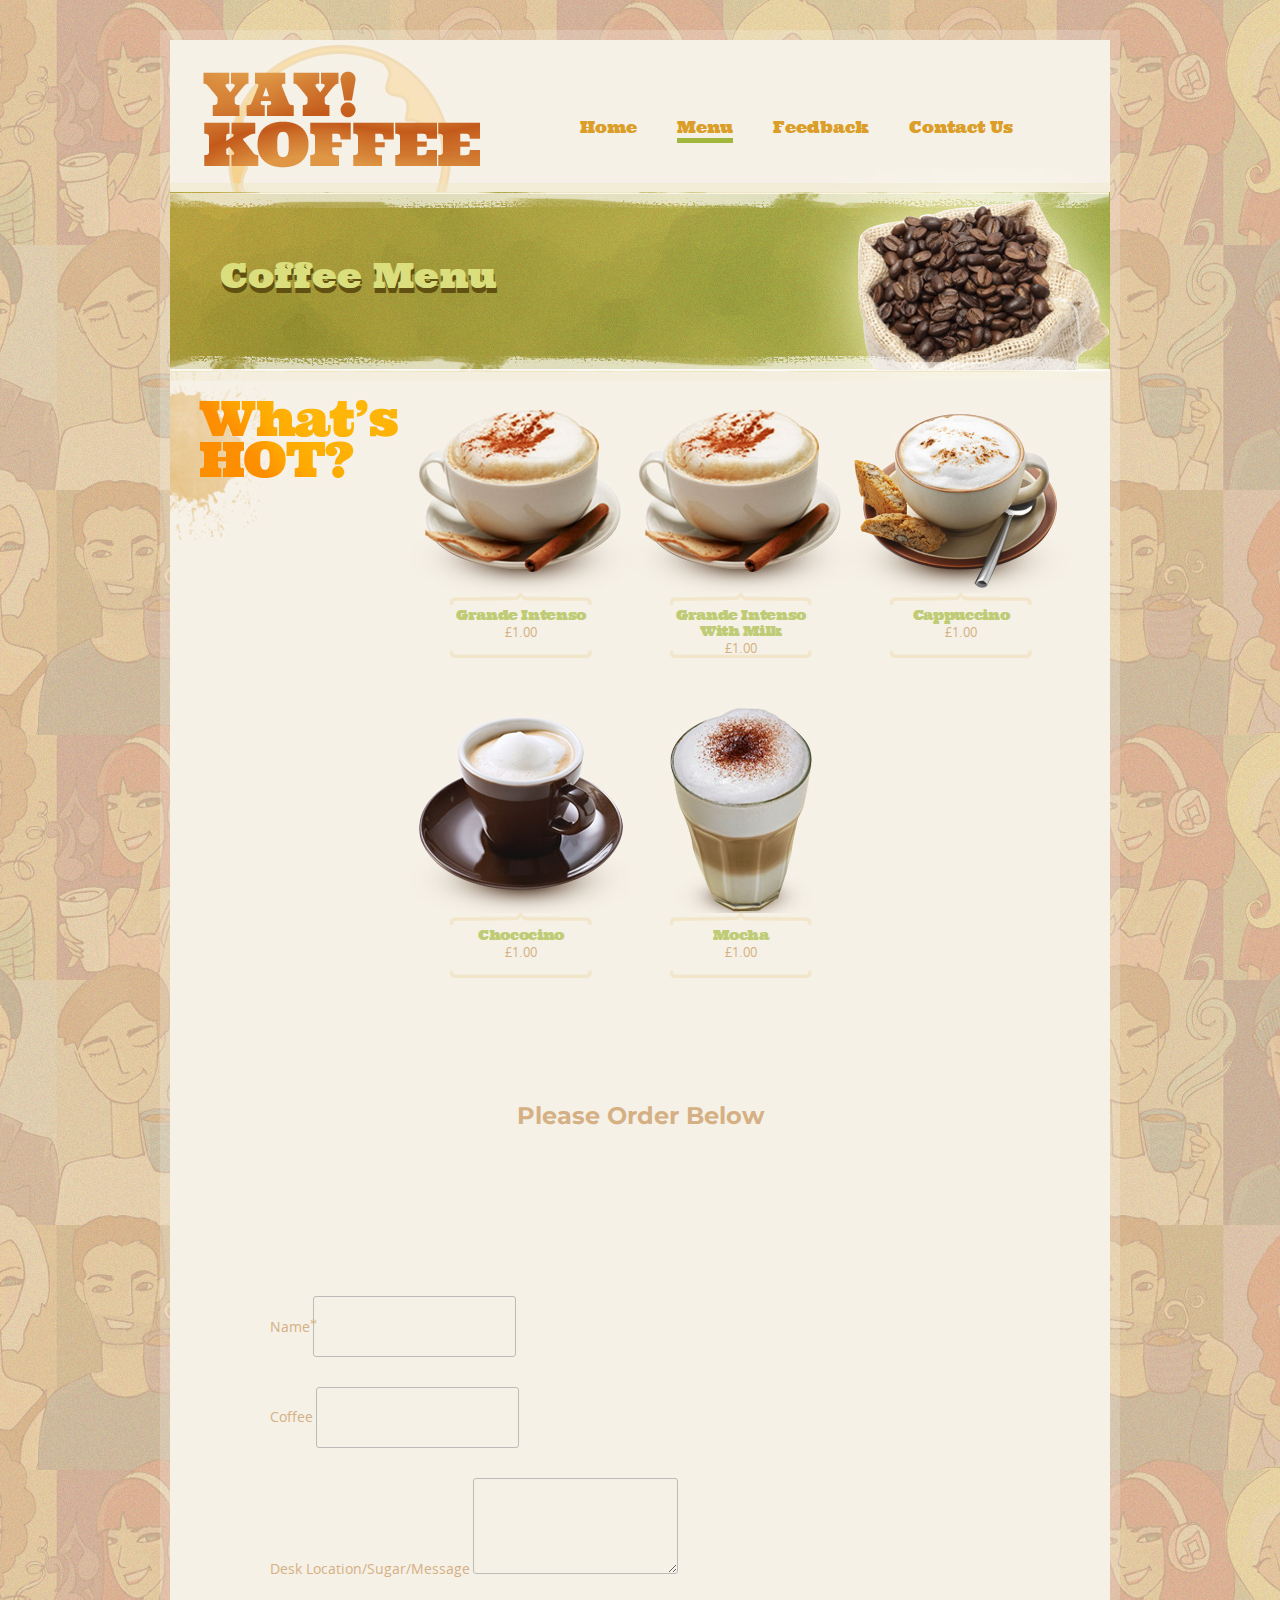
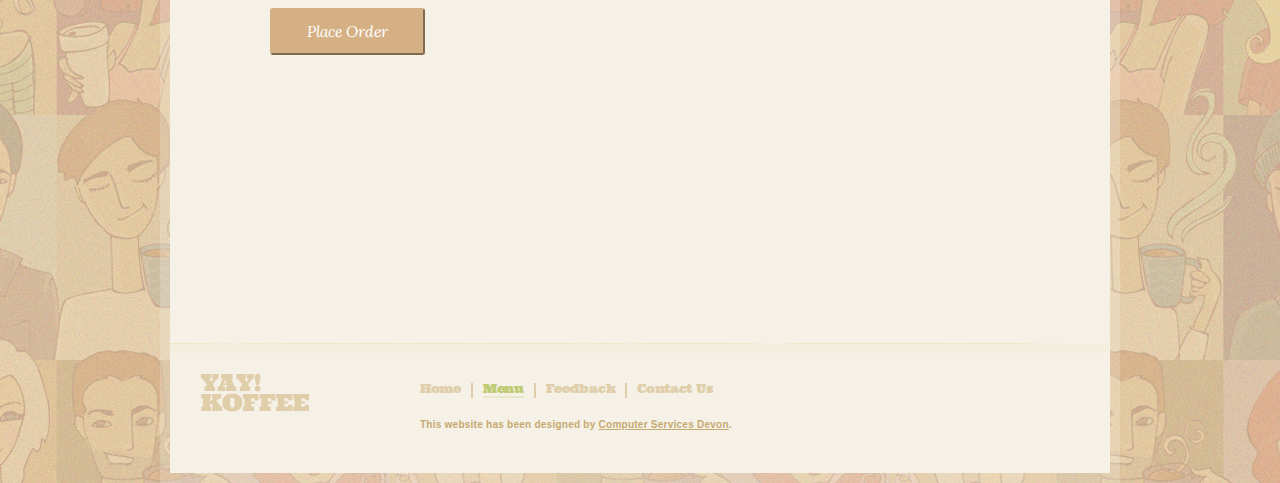
==== commit 9642fd4e: "Add files via upload" ====
--- a/menu.html
+++ b/menu.html
@@ -154,24 +154,33 @@
 
 <p>&#163;1.00
 </p>
-
-</div>
-
-</li>
+
+
+
+</div>
+
+
+
+</li>
+
+
 
 </ul>
+
+
 
 </div>
 </div>
 
-<section class="mbr-footer footer4 mbr-section mbr-section-md-padding" id="contacts4-0" style="background-color: rgb(245, 241, 230);">
+<h1 style= "text-align: center"> Please Order Below</h1>
+
+<section class="mbr-footer footer4 mbr-section mbr-section-md-padding" id="contacts4-0" style="background-color: rgb(245, 241, 230);position: relative; padding-bottom: 190px;">
 
   <div class="container">
       <div class="mbr-contacts row">
           <div class="col-sm-8">
               <div class="row">
                   <div class="col-sm-6">
-                      <p></p>
                   </div>
                   <div class="col-sm-6"></div>
               </div>
@@ -189,11 +198,11 @@
 
                   <div class="form-group">
                       <label class="form-control-label" for="contacts4-0-phone">Coffee</label>
-                      <input type="tel" class="form-control input-sm input-inverse" name="phone" data-form-field="Coffee" id="contacts4-0-phone">
+                      <input type="tel" class="form-control input-sm input-inverse" name="phone" required="" data-form-field="Coffee" id="contacts4-0-phone">
                   </div>
                   <div class="form-group">
                       <label class="form-control-label" for="contacts4-0-message">Desk Location/Sugar/Message</label>
-                      <textarea class="form-control input-sm input-inverse" name="message" data-form-field="Message" rows="4" id="contacts4-0-message"></textarea>
+                      <textarea class="form-control input-sm input-inverse" name="message" required="" data-form-field="Message" rows="4" id="contacts4-0-message"></textarea>
                   </div>
                   <div class="mbr-buttons mbr-buttons--right btn-inverse"><button type="submit" class="btn btn-sm btn-black">Place Order</button></div>
               </form>
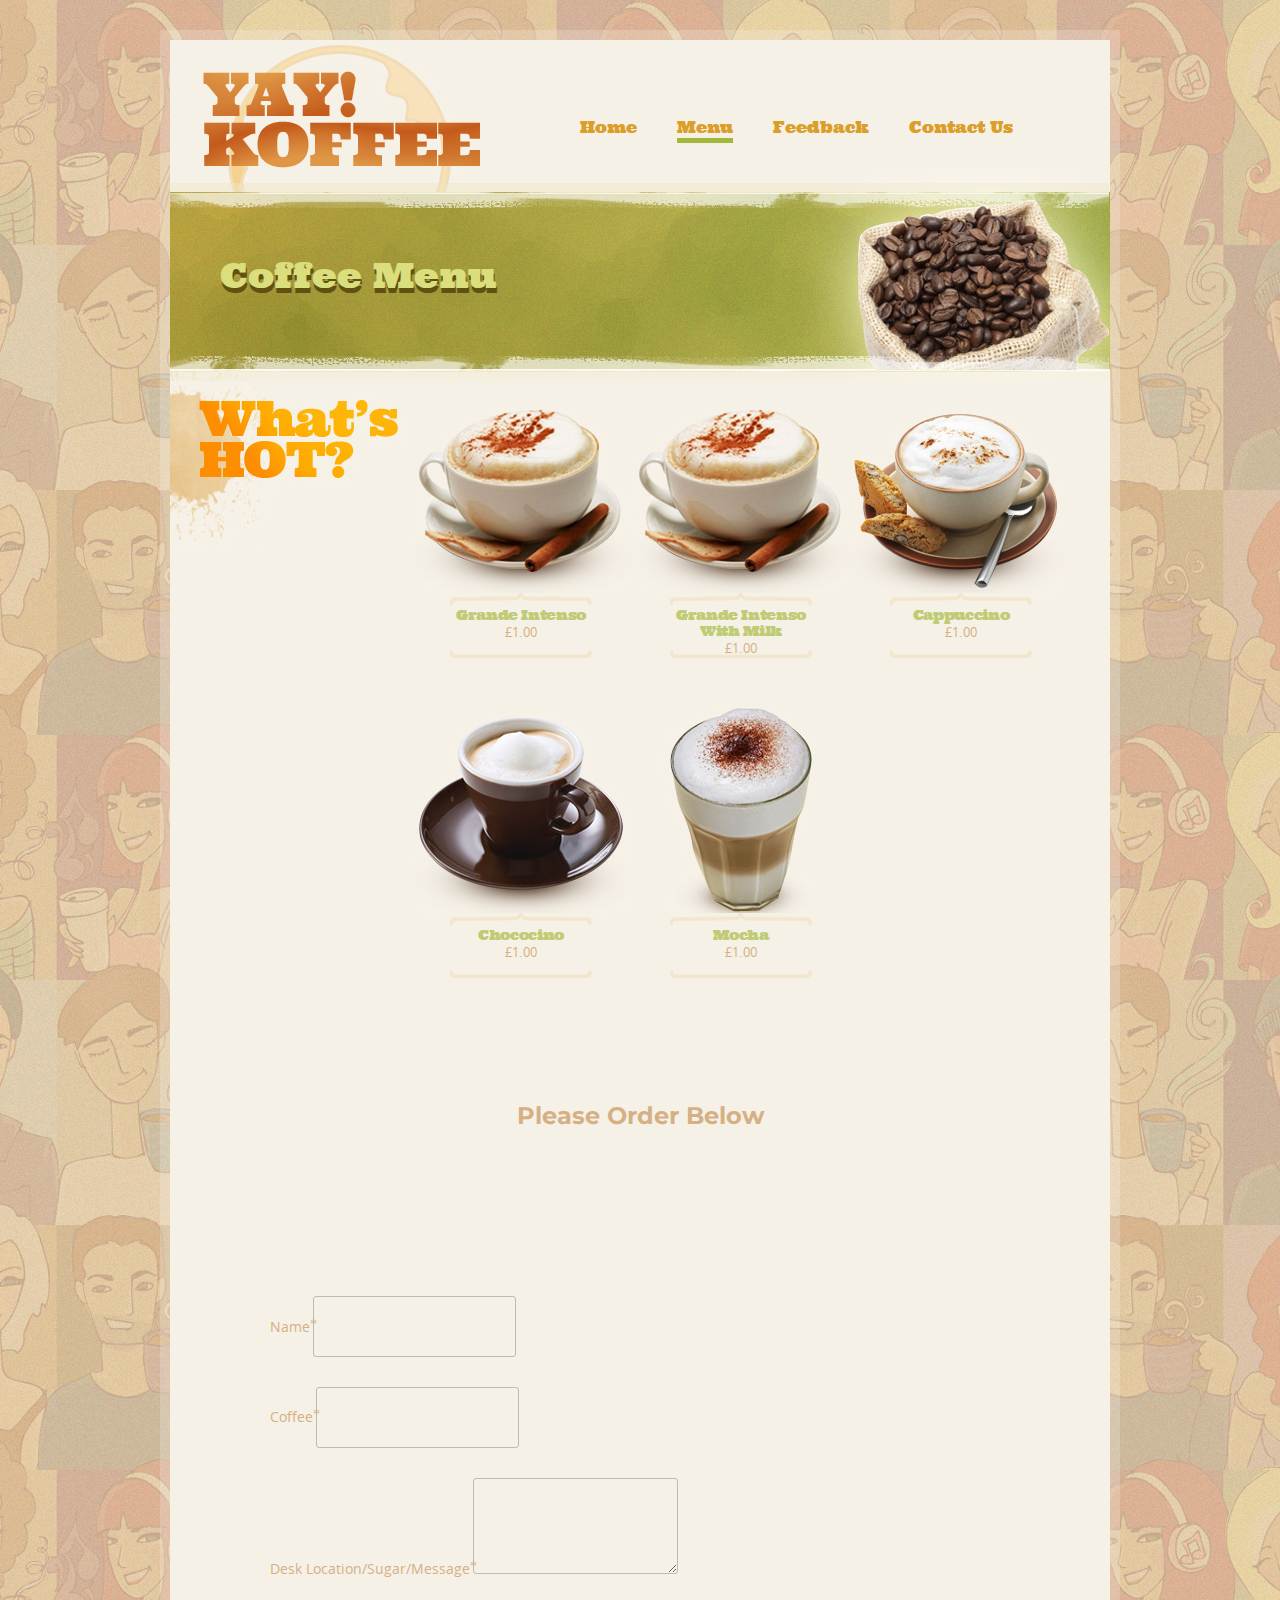
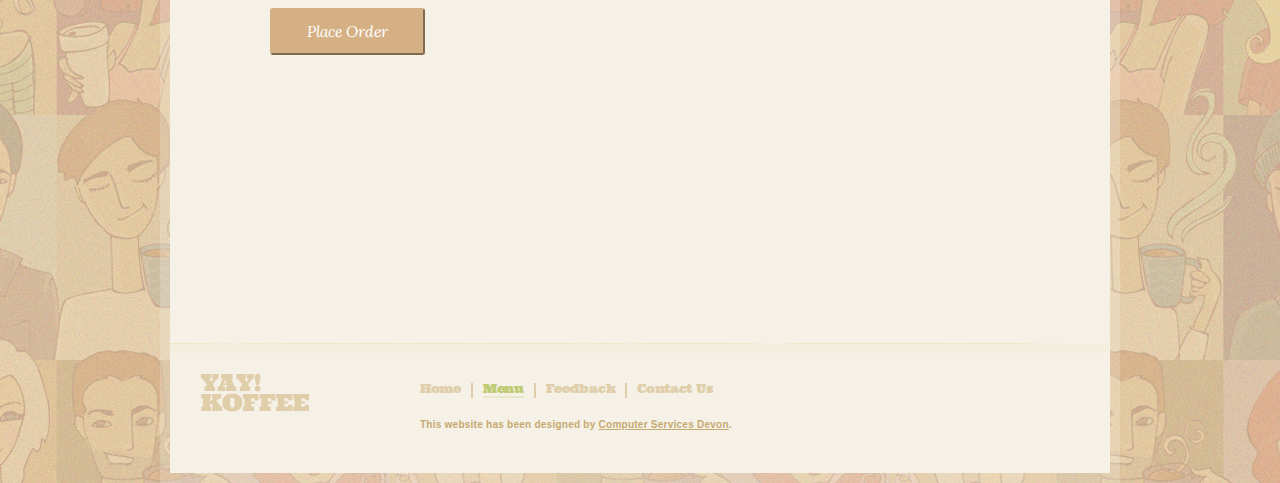
==== commit f4b0aec4: "Add files via upload" ====
--- a/menu.html
+++ b/menu.html
@@ -88,69 +88,69 @@
 
 <li>
 
-<a href="#contacts4-0"><img src="images/coffee1.jpg" alt="Image"></a>
-
-<div>
-
-<a href="#contacts4-0">Grande Intenso</a>
-
-<p>&#163;1.00
-</p>
-</div>
-
-</li>
-
-<li>
-
-<a href="#contacts4-0"><img src="images/coffee1.jpg" alt="Image"></a>
-
-<div>
-
-<a href="#contacts4-0">Grande Intenso With Milk</a>
-
-<p>&#163;1.00
-</p>
-</div>
-
-</li>
-
-<li>
-
-<a href="#contacts4-0"><img src="images/coffee2.jpg" alt="Image"></a>
-
-<div>
-
-<a href="#contacts4-0">Cappuccino</a>
-
-<p>&#163;1.00
-</p>
-
-</div>
-
-</li>
-
-<li>
-
-<a href="#contacts4-0"><img src="images/coffee3.jpg" alt="Image"></a>
-
-<div>
-
-<a href="#contacts4-0">Chococino</a>
-
-<p>&#163;1.00
-</p>
-
-</div>
-
-</li>
-
-<li>
-
-<a href="#contacts4-0"><img src="images/coffee4.jpg" alt="Image"></a>
-
-<div>
-
-<a href="#contacts4-0">Mocha</a>
+<a href="#OrderHeader"><img src="images/coffee1.jpg" alt="Image"></a>
+
+<div>
+
+<a href="#OrderHeader">Grande Intenso</a>
+
+<p>&#163;1.00
+</p>
+</div>
+
+</li>
+
+<li>
+
+<a href="#OrderHeader"><img src="images/coffee1.jpg" alt="Image"></a>
+
+<div>
+
+<a href="#OrderHeader">Grande Intenso With Milk</a>
+
+<p>&#163;1.00
+</p>
+</div>
+
+</li>
+
+<li>
+
+<a href="#OrderHeader"><img src="images/coffee2.jpg" alt="Image"></a>
+
+<div>
+
+<a href="#OrderHeader">Cappuccino</a>
+
+<p>&#163;1.00
+</p>
+
+</div>
+
+</li>
+
+<li>
+
+<a href="#OrderHeader"><img src="images/coffee3.jpg" alt="Image"></a>
+
+<div>
+
+<a href="#OrderHeader">Chococino</a>
+
+<p>&#163;1.00
+</p>
+
+</div>
+
+</li>
+
+<li>
+
+<a href="#OrderHeader"><img src="images/coffee4.jpg" alt="Image"></a>
+
+<div>
+
+<a href="#OrderHeader">Mocha</a>
 
 <p>&#163;1.00
 </p>
@@ -172,7 +172,7 @@
 </div>
 </div>
 
-<h1 style= "text-align: center"> Please Order Below</h1>
+<h1 id="OrderHeader" style= "text-align: center"> Please Order Below</h1>
 
 <section class="mbr-footer footer4 mbr-section mbr-section-md-padding" id="contacts4-0" style="background-color: rgb(245, 241, 230);position: relative; padding-bottom: 190px;">
 
@@ -197,11 +197,11 @@
                   </div>
 
                   <div class="form-group">
-                      <label class="form-control-label" for="contacts4-0-phone">Coffee</label>
+                      <label class="form-control-label" for="contacts4-0-phone">Coffee<span class="form-asterisk">*</span></label>
                       <input type="tel" class="form-control input-sm input-inverse" name="phone" required="" data-form-field="Coffee" id="contacts4-0-phone">
                   </div>
                   <div class="form-group">
-                      <label class="form-control-label" for="contacts4-0-message">Desk Location/Sugar/Message</label>
+                      <label class="form-control-label" for="contacts4-0-message">Desk Location/Sugar/Message<span class="form-asterisk">*</span></label>
                       <textarea class="form-control input-sm input-inverse" name="message" required="" data-form-field="Message" rows="4" id="contacts4-0-message"></textarea>
                   </div>
                   <div class="mbr-buttons mbr-buttons--right btn-inverse"><button type="submit" class="btn btn-sm btn-black">Place Order</button></div>
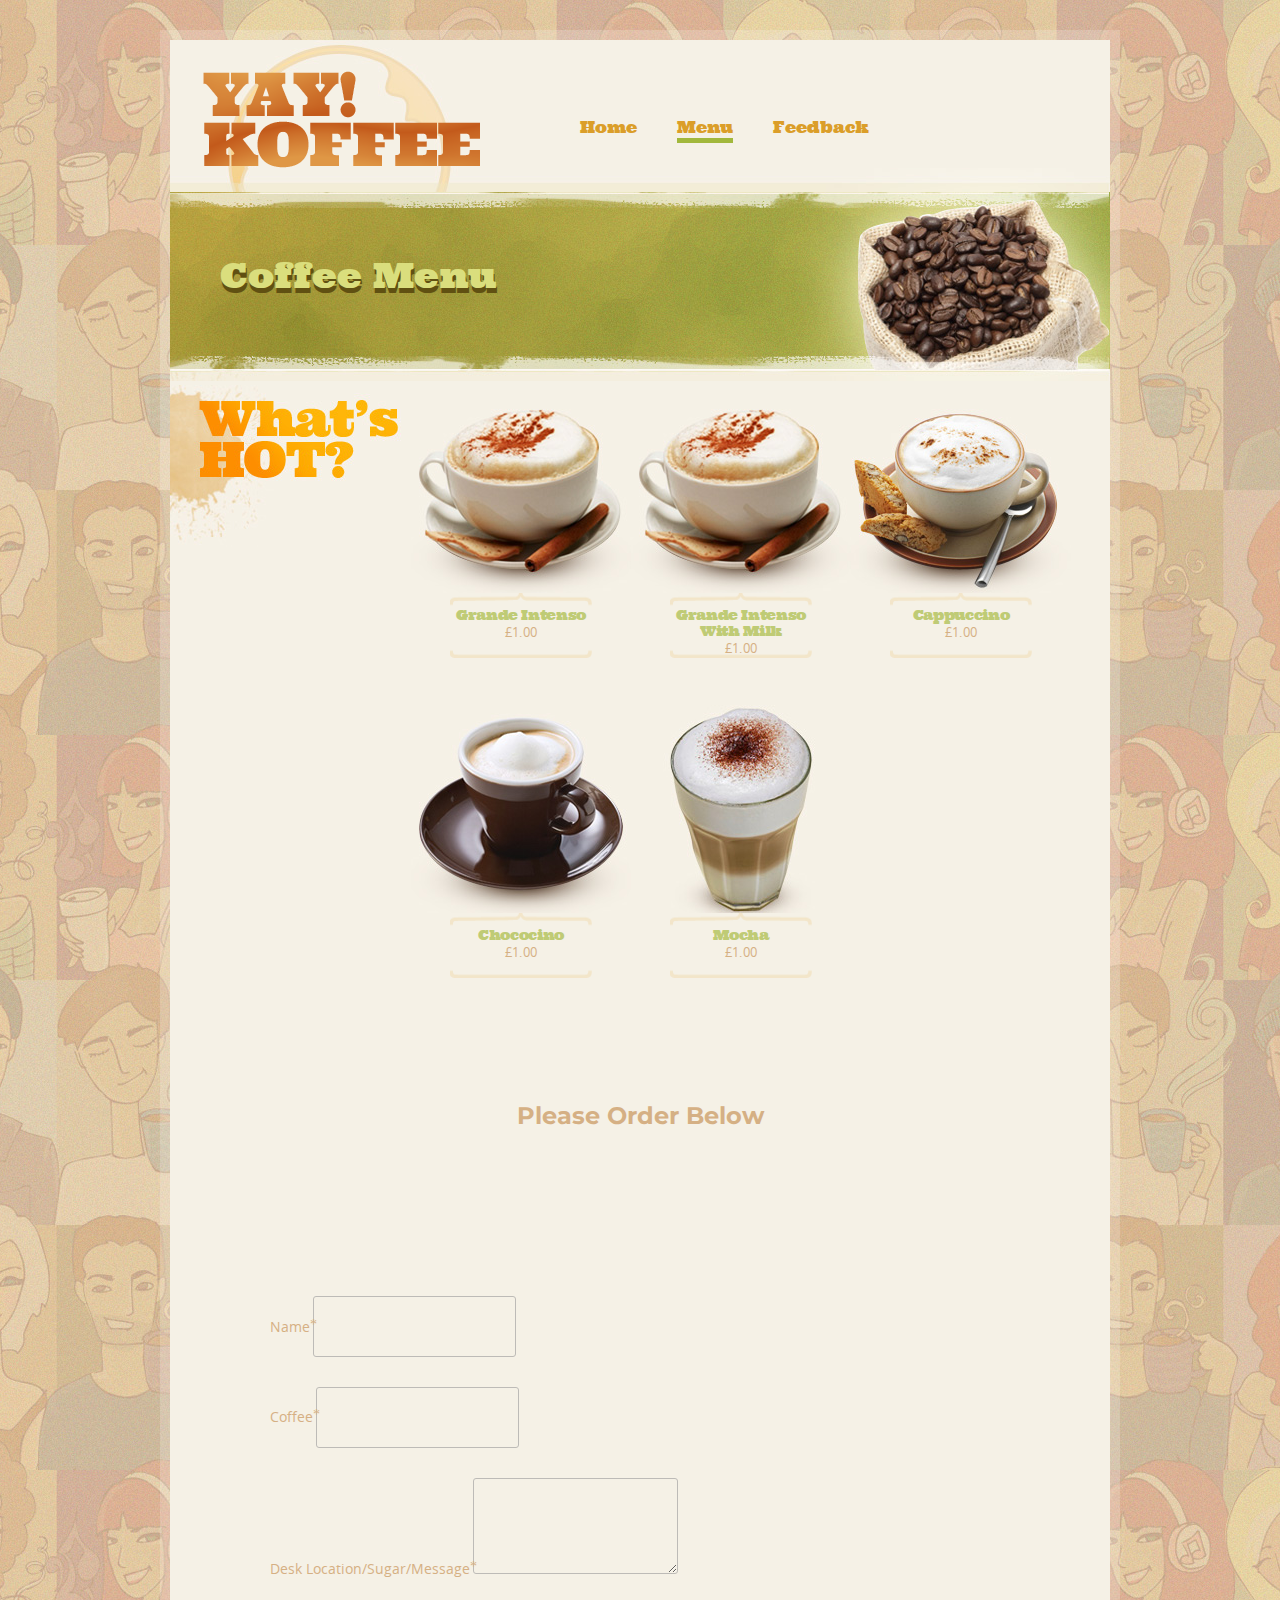
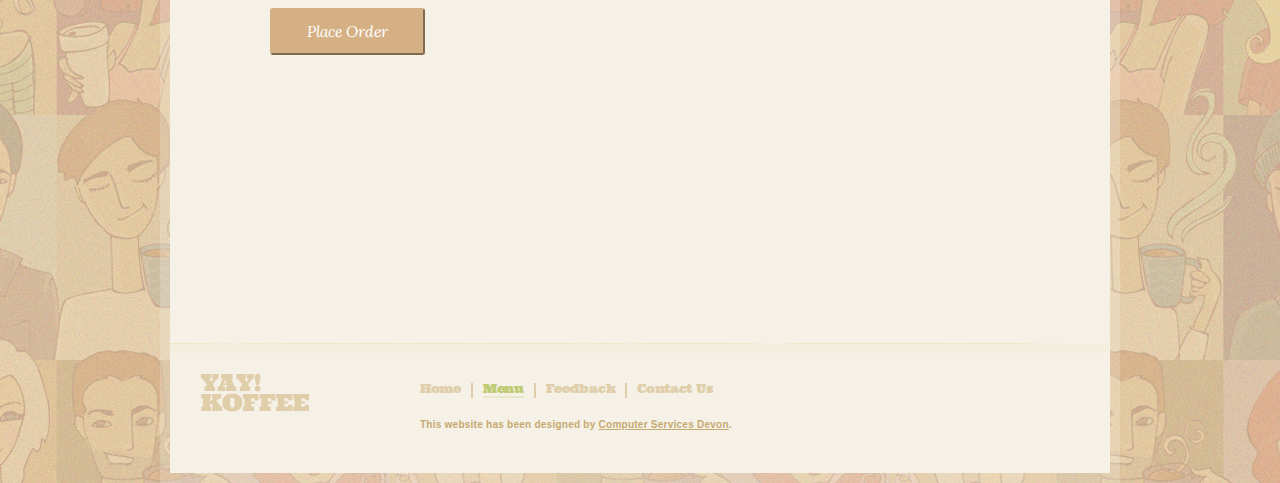
==== commit b35e9558: "Add files via upload" ====
--- a/menu.html
+++ b/menu.html
@@ -53,13 +53,7 @@
 
 <li>
 
-<a href="#">Feedback</a>
-
-</li>
-
-<li>
-
-<a href="#">Contact Us</a>
+<a href="Feedback.html">Feedback</a>
 
 </li>
 
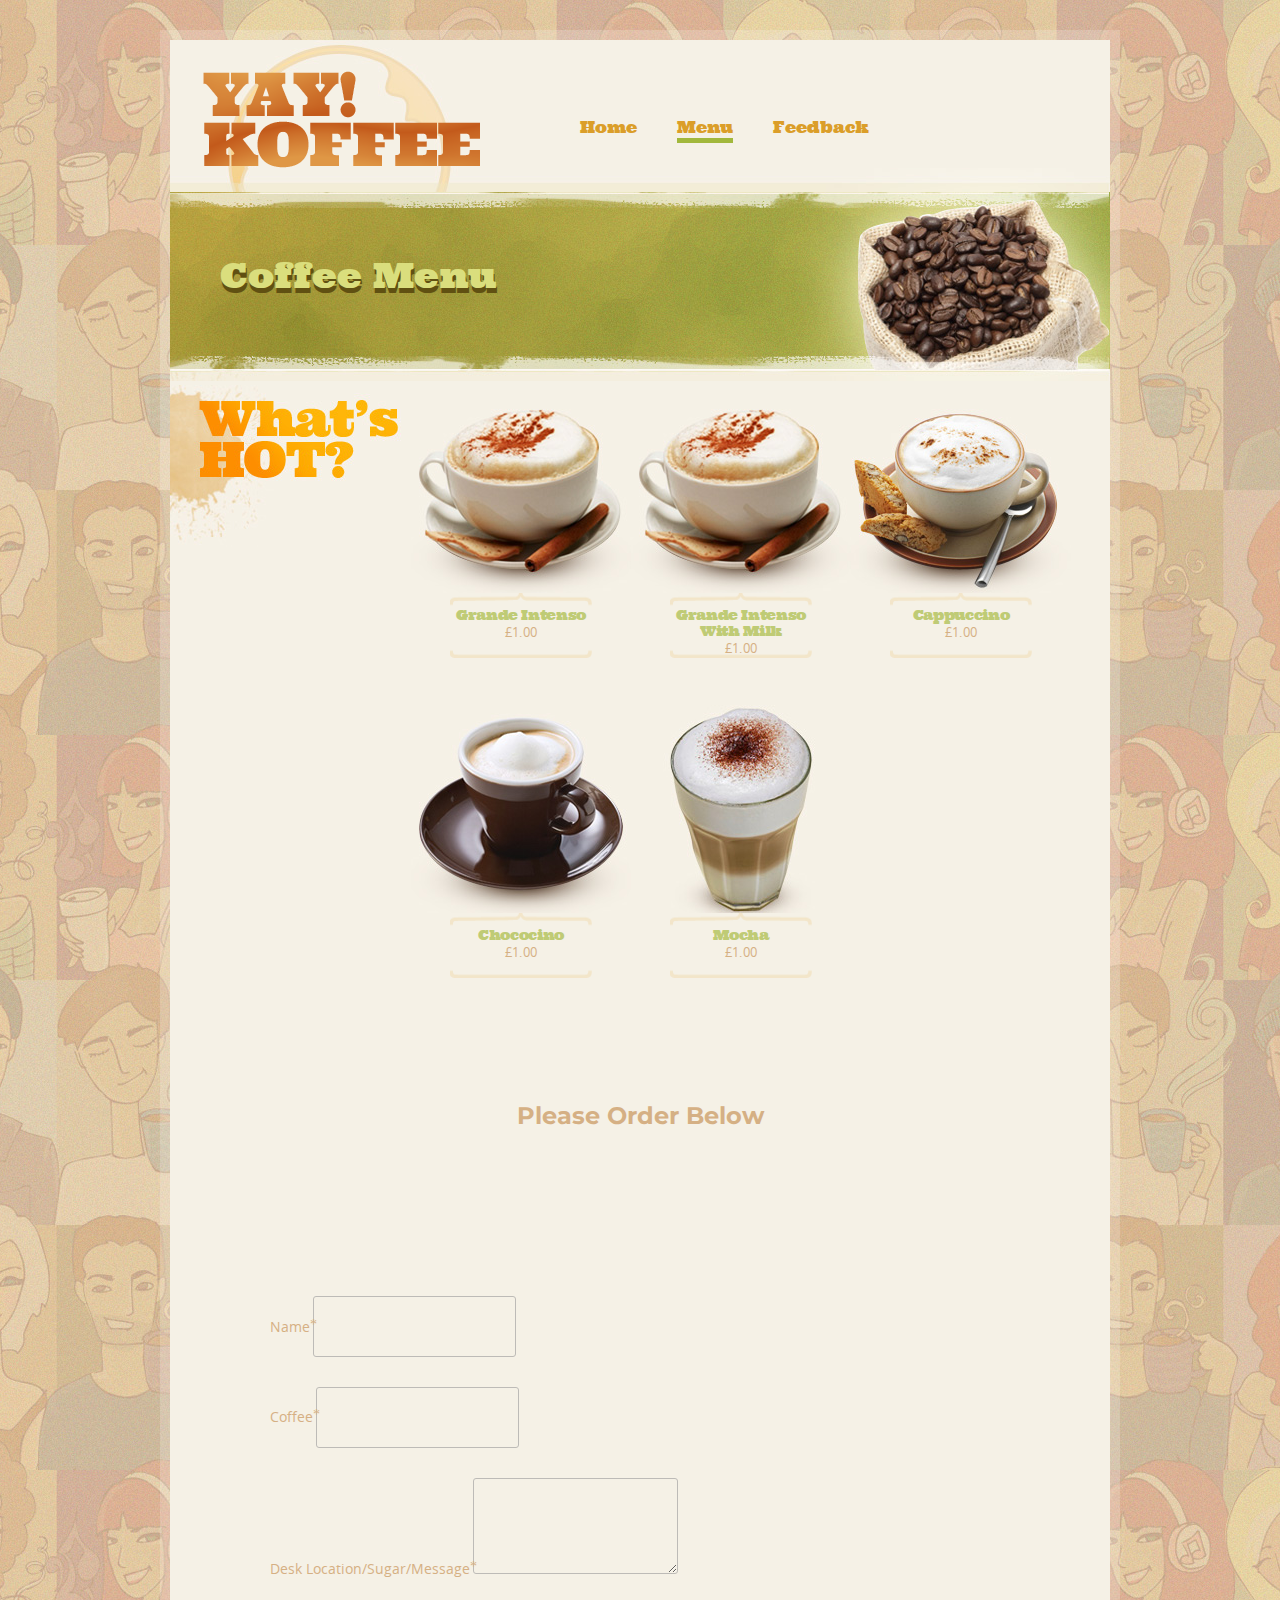
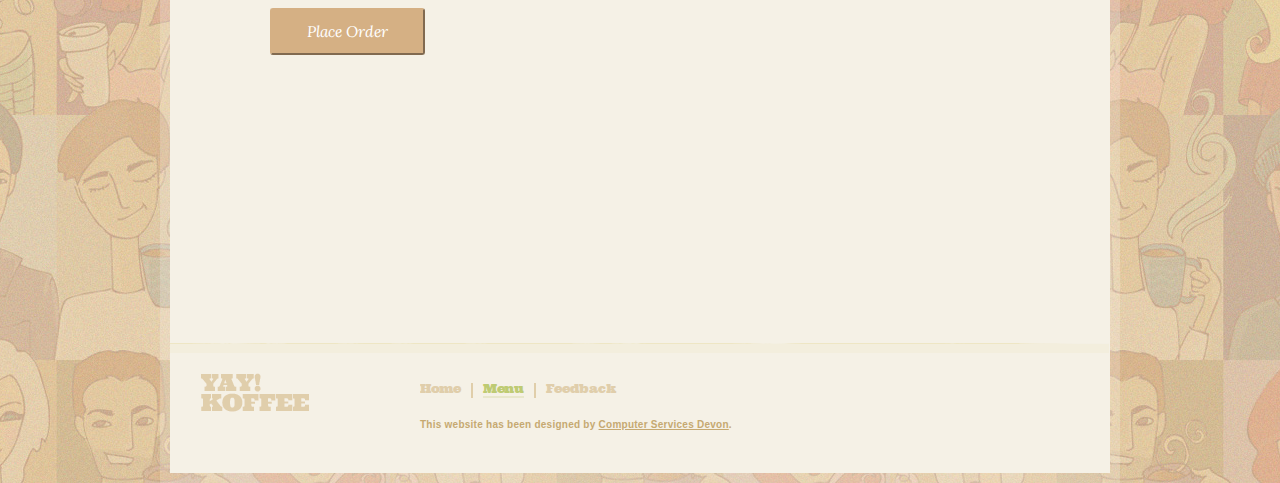
==== commit d178a3f5: "Add files via upload" ====
--- a/menu.html
+++ b/menu.html
@@ -53,7 +53,7 @@
 
 <li>
 
-<a href="Feedback.html">Feedback</a>
+<a href="feedback.html">Feedback</a>
 
 </li>
 
@@ -235,13 +235,7 @@
 
 <li>
 
-<a href="#">Feedback</a>
-
-</li>
-
-<li>
-
-<a href="#">Contact Us</a>
+<a href="feedback.html">Feedback</a>
 
 </li>
 
